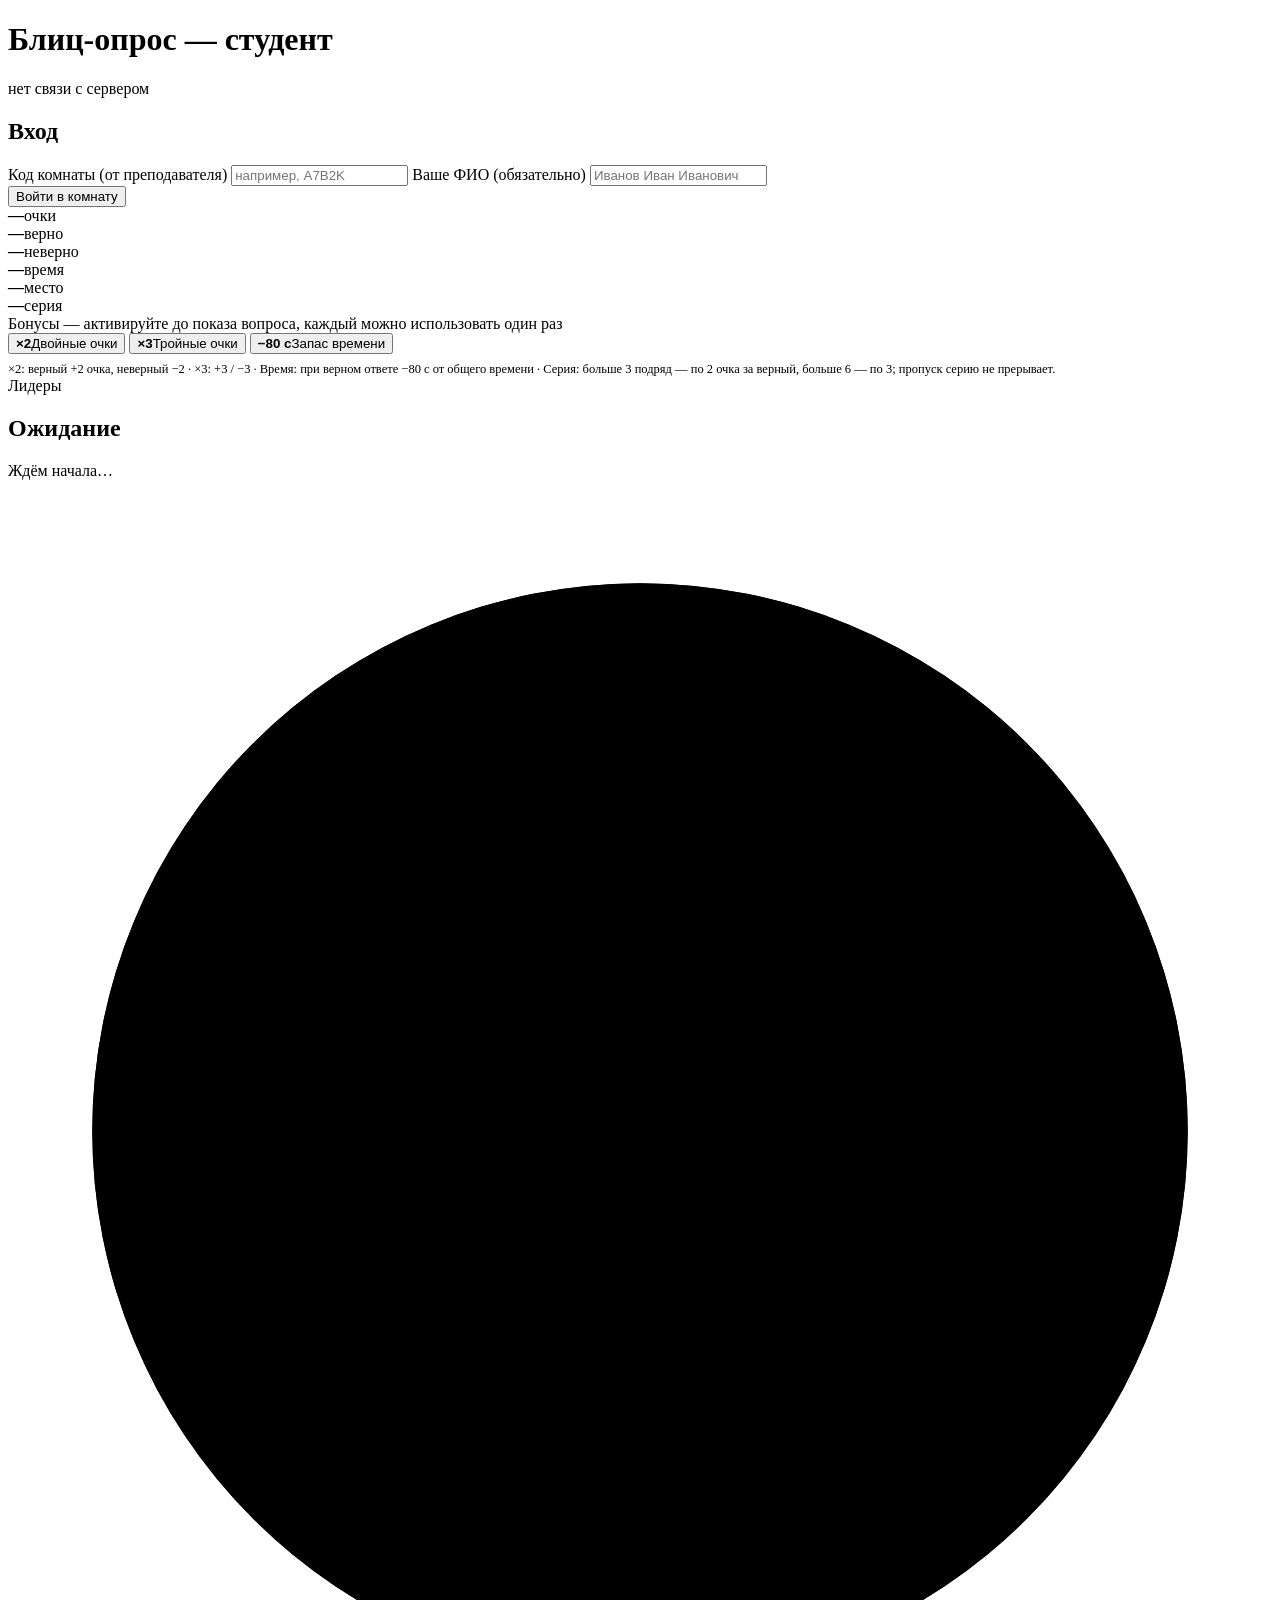
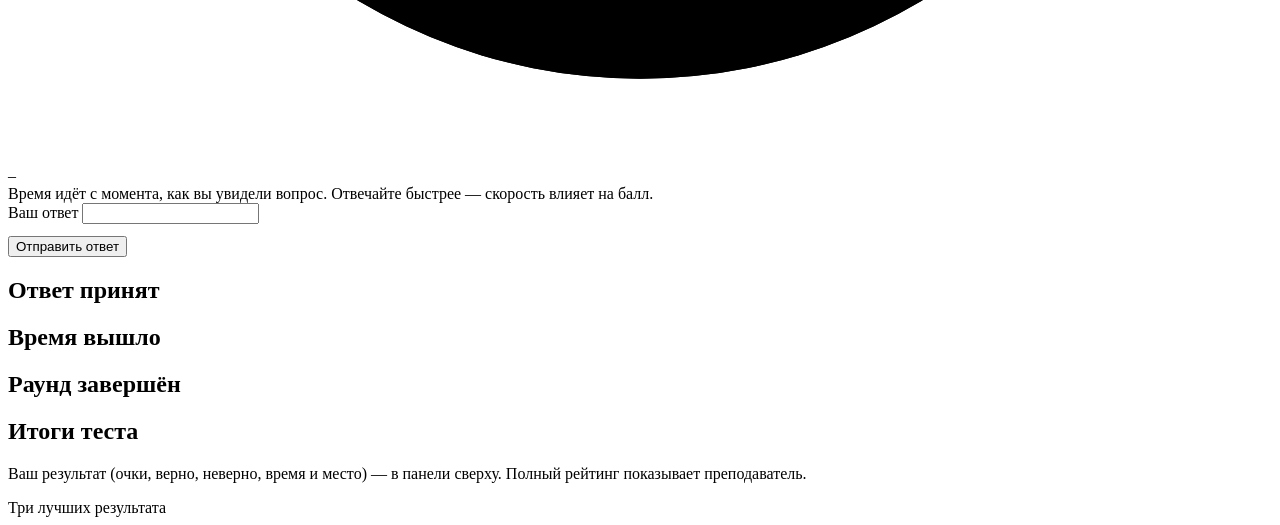
==== student.html @ c529101a "Add files via upload" ====
<!DOCTYPE html>
<html lang="ru">
<head>
<meta charset="utf-8">
<meta name="viewport" content="width=device-width, initial-scale=1">
<title>Блиц-опрос — студент</title>
<link rel="stylesheet" href="css/style.css">
</head>
<body>
<div class="wrap">
  <h1>Блиц-опрос — студент</h1>
  <p class="sub"><span id="conn" class="statusdot"></span><span id="conn-text">нет связи с сервером</span></p>

  <section id="sec-join" class="card">
    <h2>Вход</h2>
    <label for="in-room">Код комнаты (от преподавателя)</label>
    <input type="text" id="in-room" maxlength="12" placeholder="например, A7B2K" autocomplete="off">
    <label for="in-name">Ваше ФИО (обязательно)</label>
    <input type="text" id="in-name" maxlength="60" placeholder="Иванов Иван Иванович" autocomplete="off">
    <div class="err" id="name-error"></div>
    <div class="row">
      <button id="btn-join">Войти в комнату</button>
    </div>
  </section>

  <section id="panel-personal" class="panel hidden">
    <div class="p-head">
      <span id="p-name" class="p-name"></span>
      <span id="p-armed" class="chip armed hidden"></span>
    </div>
    <div class="stats">
      <div class="stat accent"><b id="p-points">—</b><span>очки</span></div>
      <div class="stat"><b id="p-correct">—</b><span>верно</span></div>
      <div class="stat"><b id="p-wrong">—</b><span>неверно</span></div>
      <div class="stat"><b id="p-time">—</b><span>время</span></div>
      <div class="stat"><b id="p-place">—</b><span>место</span></div>
      <div class="stat"><b id="p-streak">—</b><span>серия</span></div>
    </div>

    <div class="podium-cap">Бонусы — активируйте до показа вопроса, каждый можно использовать один раз</div>
    <div class="bonuses">
      <button type="button" class="bonus" data-b="double" id="b-double"><b>×2</b><span>Двойные очки</span></button>
      <button type="button" class="bonus" data-b="triple" id="b-triple"><b>×3</b><span>Тройные очки</span></button>
      <button type="button" class="bonus" data-b="time" id="b-time"><b>−80 с</b><span>Запас времени</span></button>
    </div>
    <p class="muted" style="font-size:12.5px;margin:8px 0 0">
      ×2: верный +2 очка, неверный −2 · ×3: +3 / −3 · Время: при верном ответе −80 с от общего времени ·
      Серия: больше 3 подряд — по 2 очка за верный, больше 6 — по 3; пропуск серию не прерывает.
    </p>

    <div class="podium-cap">Лидеры</div>
    <div class="podium" id="p-podium"></div>
  </section>

  <section id="sec-wait" class="card hidden">
    <h2>Ожидание</h2>
    <p id="wait-text" class="muted">Ждём начала…</p>
  </section>

  <section id="sec-question" class="card hidden">
    <p class="muted" id="q-round" style="margin-top:0"></p>
    <h2 id="q-type" style="margin-top:4px"></h2>
    <div id="q-bonus" class="chip armed hidden" style="margin-top:10px"></div>
    <div class="timerline">
      <div class="ring" id="ring-wrap">
        <svg viewBox="0 0 120 120" aria-hidden="true">
          <circle class="ring-bg" cx="60" cy="60" r="52"></circle>
          <circle class="ring-fg" cx="60" cy="60" r="52" id="ring-fg"></circle>
        </svg>
        <div class="ring-num" id="t-num">–</div>
      </div>
      <p class="muted grow" style="margin:0">Время идёт с момента, как вы увидели вопрос. Отвечайте быстрее — скорость влияет на балл.</p>
    </div>
    <div id="q-choice" class="hidden">
      <div class="optgrid" id="q-options"></div>
    </div>
    <div id="q-textblock" class="hidden">
      <label for="q-input">Ваш ответ</label>
      <input type="text" id="q-input" maxlength="200" autocomplete="off">
      <div class="row" style="margin-top:12px">
        <button id="q-send">Отправить ответ</button>
      </div>
    </div>
  </section>

  <section id="sec-sent" class="card hidden">
    <h2>Ответ принят</h2>
    <p id="sent-text" class="muted"></p>
  </section>

  <section id="sec-late" class="card hidden">
    <h2>Время вышло</h2>
    <p id="late-text" class="muted"></p>
  </section>

  <section id="sec-judge" class="card hidden">
    <h2>Раунд завершён</h2>
    <p id="verdict" style="white-space:pre-line"></p>
  </section>

  <section id="sec-final" class="card hidden">
    <h2>Итоги теста</h2>
    <p class="muted">Ваш результат (очки, верно, неверно, время и место) — в панели сверху.
    Полный рейтинг показывает преподаватель.</p>
    <div class="podium-cap">Три лучших результата</div>
    <div class="podium" id="final-top3"></div>
  </section>
</div>
<script src="js/common.js"></script>
<script src="js/student.js"></script>
</body>
</html>
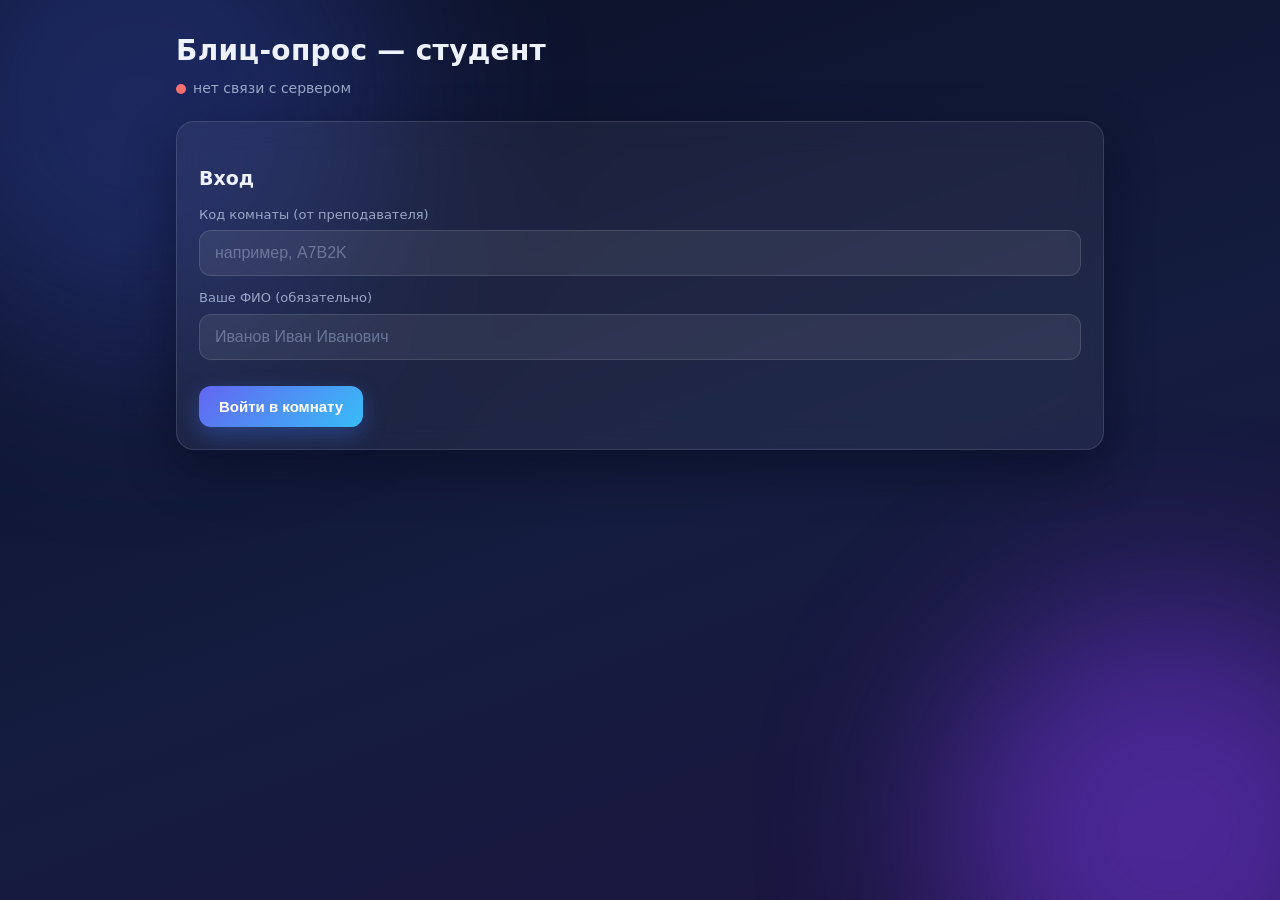
==== commit 8c4dd57f: "Бонусы ×2/×3/«Время», завершение пустой комнаты, актуальный README - Реализованы бонусы студента (×2" ====
--- a/student.html
+++ b/student.html
@@ -44,8 +44,10 @@
       <button type="button" class="bonus" data-b="time" id="b-time"><b>−80 с</b><span>Запас времени</span></button>
     </div>
     <p class="muted" style="font-size:12.5px;margin:8px 0 0">
-      ×2: верный +2 очка, неверный −2 · ×3: +3 / −3 · Время: при верном ответе −80 с от общего времени ·
-      Серия: больше 3 подряд — по 2 очка за верный, больше 6 — по 3; пропуск серию не прерывает.
+      Каждый бонус — один раз за тест, заряжается до показа вопроса и действует на следующий вопрос.
+      ×2 и ×3 умножают очки за вопрос целиком (в плюс и в минус: неверный ответ при ×3 = −21,
+      пропуск или таймаут = −9). «Время» при верном ответе вычитает 80 с из общего времени.
+      Повторное нажатие на заряженный бонус снимает заряд, пока вопрос не показан.
     </p>
 
     <div class="podium-cap">Лидеры</div>
--- a/css/style.css
+++ b/css/style.css
@@ -0,0 +1,226 @@
+/* ===== Блиц-опрос — современная динамичная тёмная тема ===== */
+:root{
+  --bg1:#0b1026; --bg2:#141c3f;
+  --card:rgba(255,255,255,.055);
+  --line:rgba(255,255,255,.12);
+  --ink:#eef2ff; --muted:#9aa7c7;
+  --accent:#38bdf8; --accent2:#6366f1;
+  --ok:#34d399; --bad:#f87171;
+  --gold1:#ffe08a; --gold2:#f5a524;
+  --silver1:#eef2f8; --silver2:#aab8cc;
+  --bronze1:#f3c29a; --bronze2:#c9803e;
+  --radius:18px;
+  --shadow:0 18px 50px rgba(2,6,23,.45);
+}
+*{box-sizing:border-box}
+html,body{min-height:100%}
+body{
+  margin:0;color:var(--ink);
+  font-family:"Segoe UI",system-ui,-apple-system,Roboto,Arial,sans-serif;
+  background:linear-gradient(160deg,var(--bg1),var(--bg2) 55%,#1d1440);
+  background-attachment:fixed;line-height:1.5;overflow-x:hidden;
+}
+/* плавающие световые пятна */
+body::before,body::after{
+  content:"";position:fixed;z-index:-1;border-radius:50%;
+  filter:blur(90px);opacity:.5;pointer-events:none;
+}
+body::before{width:520px;height:520px;background:#2b3d8f;top:-160px;left:-120px;animation:float1 14s ease-in-out infinite alternate}
+body::after{width:460px;height:460px;background:#7c3aed;bottom:-160px;right:-120px;animation:float2 17s ease-in-out infinite alternate}
+@keyframes float1{to{transform:translate(90px,70px) scale(1.15)}}
+@keyframes float2{to{transform:translate(-80px,-60px) scale(1.1)}}
+
+.wrap{max-width:960px;margin:0 auto;padding:30px 16px 64px}
+h1{font-size:28px;margin:0 0 6px;letter-spacing:.3px}
+h2{font-size:19px;margin:20px 0 10px}
+.sub{color:var(--muted);margin:0 0 22px;font-size:14px}
+.card{
+  background:var(--card);border:1px solid var(--line);border-radius:var(--radius);
+  box-shadow:var(--shadow);padding:22px;margin-bottom:18px;
+  backdrop-filter:blur(14px);-webkit-backdrop-filter:blur(14px);
+  animation:fadeUp .4s ease both;
+}
+@keyframes fadeUp{from{opacity:0;transform:translateY(14px)}to{opacity:1;transform:none}}
+.hidden{display:none!important}
+.muted{color:var(--muted)}
+.row{display:flex;gap:12px;flex-wrap:wrap;align-items:center}
+.grow{flex:1 1 240px}
+label{display:block;font-size:13px;color:var(--muted);margin:12px 0 6px}
+input[type=text],input[type=password]{
+  width:100%;padding:13px 15px;font-size:16px;color:var(--ink);
+  background:rgba(255,255,255,.07);border:1px solid var(--line);border-radius:12px;
+  transition:border .2s,box-shadow .2s;
+}
+input::placeholder{color:#6b7699}
+input:focus{outline:none;border-color:var(--accent);box-shadow:0 0 0 3px rgba(56,189,248,.25)}
+.shake{animation:shake .45s}
+@keyframes shake{20%,60%{transform:translateX(-7px)}40%,80%{transform:translateX(7px)}}
+
+button{
+  padding:12px 20px;font-size:15px;font-weight:700;color:#fff;cursor:pointer;
+  border:0;border-radius:12px;
+  background:linear-gradient(135deg,var(--accent2),var(--accent));
+  box-shadow:0 8px 22px rgba(56,120,248,.35);
+  transition:transform .15s,box-shadow .15s,filter .15s;
+}
+button:hover:not(:disabled){transform:translateY(-2px);box-shadow:0 12px 26px rgba(56,120,248,.45);filter:saturate(1.15)}
+button:active:not(:disabled){transform:translateY(0) scale(.98)}
+button:disabled{background:rgba(255,255,255,.14);box-shadow:none;cursor:not-allowed;color:#8b96b5}
+button.ghost{background:transparent;border:1px solid var(--line);color:var(--ink);box-shadow:none}
+button.ghost:hover:not(:disabled){border-color:var(--accent);color:var(--accent);transform:translateY(-2px)}
+button.big{display:block;width:100%;text-align:left;margin-top:10px;padding:17px 20px;font-size:16px}
+button.danger{background:linear-gradient(135deg,#e11d48,#f43f5e)}
+button.success{background:linear-gradient(135deg,#059669,#34d399)}
+
+/* --- кольцо-таймер --- */
+.timerline{display:flex;gap:20px;align-items:center;margin:12px 0 18px;flex-wrap:wrap}
+.ring{position:relative;width:112px;height:112px;flex:0 0 auto}
+.ring svg{width:100%;height:100%;transform:rotate(-90deg)}
+.ring circle{fill:none;stroke-width:9;stroke-linecap:round}
+.ring .ring-bg{stroke:rgba(255,255,255,.12)}
+.ring .ring-fg{stroke:var(--accent);stroke-dasharray:326.73;transition:stroke-dashoffset .25s linear,stroke .3s}
+.ring-num{position:absolute;inset:0;display:flex;align-items:center;justify-content:center;font-size:36px;font-weight:800;font-variant-numeric:tabular-nums}
+.ring.low .ring-fg{stroke:var(--bad)}
+.ring.low .ring-num{color:var(--bad);animation:pop 1s infinite}
+@keyframes pop{50%{transform:scale(1.12)}}
+
+table{width:100%;border-collapse:collapse;font-size:15px}
+th,td{padding:10px;border-bottom:1px solid var(--line);text-align:left;vertical-align:middle}
+th{color:var(--muted);font-size:12.5px;font-weight:700;text-transform:uppercase;letter-spacing:.4px}
+tr.top1{background:linear-gradient(90deg,rgba(245,165,36,.16),transparent)}
+tr.top2{background:linear-gradient(90deg,rgba(203,213,225,.13),transparent)}
+tr.top3{background:linear-gradient(90deg,rgba(201,128,62,.16),transparent)}
+
+.place{display:inline-flex;align-items:center;justify-content:center;min-width:30px;height:30px;padding:0 7px;border-radius:999px;font-weight:800;background:rgba(255,255,255,.08)}
+.place.m1{background:linear-gradient(135deg,var(--gold1),var(--gold2));color:#3d2b00}
+.place.m2{background:linear-gradient(135deg,var(--silver1),var(--silver2));color:#2c3440}
+.place.m3{background:linear-gradient(135deg,var(--bronze1),var(--bronze2));color:#3a2003}
+
+.chip{display:inline-block;padding:4px 12px;border-radius:999px;font-size:12.5px;font-weight:800;white-space:nowrap}
+.chip.g1{background:linear-gradient(135deg,var(--gold1),var(--gold2));color:#3d2b00}
+.chip.g2{background:linear-gradient(135deg,var(--silver1),var(--silver2));color:#2c3440}
+.chip.g3{background:linear-gradient(135deg,var(--bronze1),var(--bronze2));color:#3a2003}
+.chip.ok{background:rgba(52,211,153,.18);color:var(--ok)}
+.chip.bad{background:rgba(248,113,113,.18);color:var(--bad)}
+
+.names{color:var(--muted);font-size:13px;margin-top:4px}
+code.room{font-size:26px;font-weight:800;letter-spacing:4px;background:linear-gradient(135deg,rgba(99,102,241,.35),rgba(56,189,248,.3));border:1px solid var(--line);border-radius:12px;padding:8px 18px;display:inline-block}
+.statusdot{display:inline-block;width:10px;height:10px;border-radius:50%;background:var(--bad);margin-right:7px;vertical-align:middle}
+.statusdot.on{background:var(--ok);animation:pulse 1.6s infinite}
+@keyframes pulse{0%{box-shadow:0 0 0 0 rgba(52,211,153,.5)}70%{box-shadow:0 0 0 9px rgba(52,211,153,0)}100%{box-shadow:0 0 0 0 rgba(52,211,153,0)}}
+
+/* студенты — чипы с инициалами (нажатие удаляет студента) */
+.stuchips{display:flex;flex-wrap:wrap;gap:9px;margin-top:8px}
+.stu-chip{display:inline-flex;align-items:center;gap:8px;background:rgba(255,255,255,.07);border:1px solid var(--line);border-radius:999px;padding:5px 13px 5px 5px;font-size:14px;color:var(--ink);font-family:inherit;box-shadow:none;animation:fadeUp .3s ease both;cursor:pointer}
+.stu-chip:hover:not(:disabled){transform:translateY(-2px);border-color:var(--bad);box-shadow:none;filter:none}
+.stu-chip .x{font-style:normal;font-weight:800;color:var(--muted);margin-left:2px}
+.stu-chip:hover .x{color:var(--bad)}
+.avatar{display:inline-flex;align-items:center;justify-content:center;width:28px;height:28px;border-radius:50%;background:linear-gradient(135deg,var(--accent2),var(--accent));font-style:normal;font-weight:800;font-size:12px;color:#fff}
+
+/* --- бонусы студента --- */
+.bonuses{display:grid;grid-template-columns:repeat(3,1fr);gap:10px;margin-top:6px}
+button.bonus{display:flex;flex-direction:column;align-items:center;gap:3px;padding:13px 6px;background:rgba(255,255,255,.07);border:1px solid var(--line);border-radius:14px;box-shadow:none;color:var(--ink)}
+button.bonus b{font-size:20px;font-variant-numeric:tabular-nums}
+button.bonus span{font-size:11.5px;color:var(--muted);letter-spacing:0;text-transform:none}
+button.bonus:hover:not(:disabled){transform:translateY(-2px);border-color:var(--accent);box-shadow:none;filter:none}
+button.bonus.armed{border-color:var(--accent);background:rgba(56,189,248,.14);box-shadow:0 0 0 3px rgba(56,189,248,.18)}
+button.bonus.armed span{color:var(--accent)}
+button.bonus.used{opacity:.35;filter:grayscale(.7)}
+.chip.armed{background:rgba(56,189,248,.16);color:var(--accent);font-weight:700}
+
+/* --- статистика тестирований (первый экран преподавателя) --- */
+.rec{border:1px solid var(--line);border-radius:14px;background:rgba(255,255,255,.04);margin-bottom:10px;overflow:hidden}
+.rec-head{display:flex;align-items:center;gap:12px;padding:13px 16px;cursor:pointer;flex-wrap:wrap;transition:background .15s}
+.rec-head:hover{background:rgba(255,255,255,.05)}
+.rec-date{font-weight:800;font-variant-numeric:tabular-nums;white-space:nowrap}
+.rec-topic{font-weight:700;flex:1 1 200px;min-width:160px}
+.rec-meta{display:flex;gap:8px;flex-wrap:wrap}
+.mini{display:inline-block;padding:3px 10px;border-radius:999px;font-size:12px;font-weight:700;font-style:normal;background:rgba(255,255,255,.08);color:var(--muted);white-space:nowrap}
+.rec-body{border-top:1px solid var(--line);padding:6px 16px 14px}
+button.ghost.danger-text{color:var(--bad)}
+button.ghost.danger-text:hover:not(:disabled){border-color:var(--bad);color:var(--bad)}
+
+.optgrid{display:grid;grid-template-columns:repeat(auto-fit,minmax(104px,1fr));gap:14px;margin:16px 0 4px}
+.optgrid button{font-size:26px;padding:24px 0;font-weight:800}
+
+.answerGroup{border:1px solid var(--line);border-radius:14px;padding:13px 16px;margin-bottom:12px;background:rgba(255,255,255,.04);transition:transform .15s,border-color .15s}
+.answerGroup:hover{transform:translateY(-2px);border-color:rgba(56,189,248,.45)}
+.answerGroup .head{display:flex;gap:12px;align-items:center;flex-wrap:wrap}
+.answerGroup .ans{font-weight:800;font-size:17px}
+
+/* --- личная панель студента --- */
+.panel{
+  border:1px solid var(--line);border-radius:var(--radius);background:var(--card);
+  backdrop-filter:blur(14px);-webkit-backdrop-filter:blur(14px);
+  padding:18px 20px;margin-bottom:18px;box-shadow:var(--shadow);animation:fadeUp .4s ease both;
+}
+.p-head{display:flex;gap:12px;align-items:center;flex-wrap:wrap;margin-bottom:12px}
+.p-name{font-size:20px;font-weight:800}
+.stats{display:grid;grid-template-columns:repeat(6,1fr);gap:10px}
+.stat{background:rgba(255,255,255,.06);border:1px solid var(--line);border-radius:14px;padding:12px 8px;text-align:center}
+.stat b{display:block;font-size:24px;font-weight:800;font-variant-numeric:tabular-nums}
+.stat span{font-size:12px;color:var(--muted);text-transform:uppercase;letter-spacing:.5px}
+.stat.accent b{color:var(--accent)}
+.podium-cap{font-size:12.5px;color:var(--muted);text-transform:uppercase;letter-spacing:.6px;margin:14px 0 8px}
+.podium{display:grid;grid-template-columns:repeat(3,1fr);gap:10px}
+.pod{display:flex;align-items:center;gap:10px;background:rgba(255,255,255,.05);border:1px solid var(--line);border-radius:12px;padding:9px 12px;min-width:0}
+.pod b{flex:0 0 auto;display:inline-flex;align-items:center;justify-content:center;width:28px;height:28px;border-radius:50%;font-weight:800}
+.pod span{overflow:hidden;text-overflow:ellipsis;white-space:nowrap;font-weight:600}
+.pod .score{flex:0 0 auto;margin-left:auto;font-style:normal;font-weight:800;color:var(--accent);font-variant-numeric:tabular-nums}
+.pod.p1 b{background:linear-gradient(135deg,var(--gold1),var(--gold2));color:#3d2b00}
+.pod.p2 b{background:linear-gradient(135deg,var(--silver1),var(--silver2));color:#2c3440}
+.pod.p3 b{background:linear-gradient(135deg,var(--bronze1),var(--bronze2));color:#3a2003}
+.err{color:var(--bad);font-size:14px;margin-top:8px;min-height:18px}
+
+/* --- блок правил на странице студента --- */
+.rules{
+  margin-top:18px;border-top:1px solid var(--line);padding-top:16px;
+  font-size:14px;color:var(--ink);
+  animation:fadeUp .45s ease both;
+}
+.rules-title{
+  font-size:13px;font-weight:800;text-transform:uppercase;letter-spacing:.6px;
+  color:var(--accent);margin-bottom:10px;
+}
+.rules p{margin:8px 0;color:var(--muted)}
+.rules b{color:var(--ink)}
+.rules ul{margin:8px 0;padding-left:20px}
+.rules li{margin:7px 0;color:var(--muted)}
+.rules li b{color:var(--ink)}
+
+/* --- анимация пересчёта итогов (панель преподавателя) --- */
+.recalc-title{font-weight:800;font-size:15px;margin-bottom:8px;animation:pop 1.2s infinite}
+.recalc-bar{
+  height:12px;border-radius:999px;background:rgba(255,255,255,.08);
+  border:1px solid var(--line);overflow:hidden;
+}
+.recalc-bar i{
+  display:block;height:100%;width:0%;
+  background:linear-gradient(90deg,var(--accent2),var(--accent));
+  transition:width .12s linear;border-radius:999px;
+}
+
+/* --- итоговый результат студента --- */
+.final-me{margin:6px 0 4px}
+.final-score{
+  font-size:26px;font-weight:800;
+  background:linear-gradient(90deg,var(--accent),var(--accent2));
+  -webkit-background-clip:text;background-clip:text;color:transparent;
+  animation:pop .8s ease 1;
+}
+.final-group{color:var(--muted);font-weight:600;margin-top:4px}
+
+.cards{display:grid;grid-template-columns:1fr 1fr;gap:18px}
+.cards a{display:block;background:var(--card);border:1px solid var(--line);border-radius:var(--radius);box-shadow:var(--shadow);padding:28px;color:var(--ink);text-decoration:none;backdrop-filter:blur(14px);transition:transform .18s,border-color .18s}
+.cards a:hover{transform:translateY(-4px);border-color:var(--accent)}
+.cards .t{font-size:21px;font-weight:800;margin-bottom:8px;background:linear-gradient(90deg,var(--accent),var(--accent2));-webkit-background-clip:text;background-clip:text;color:transparent}
+@media(max-width:900px){
+  .stats{grid-template-columns:repeat(3,1fr)}
+}
+@media(max-width:640px){
+  .stats{grid-template-columns:repeat(2,1fr)}
+  .bonuses{grid-template-columns:repeat(3,1fr)}
+  .podium{grid-template-columns:1fr}
+  .ring{width:96px;height:96px}
+  .ring-num{font-size:30px}
+}
